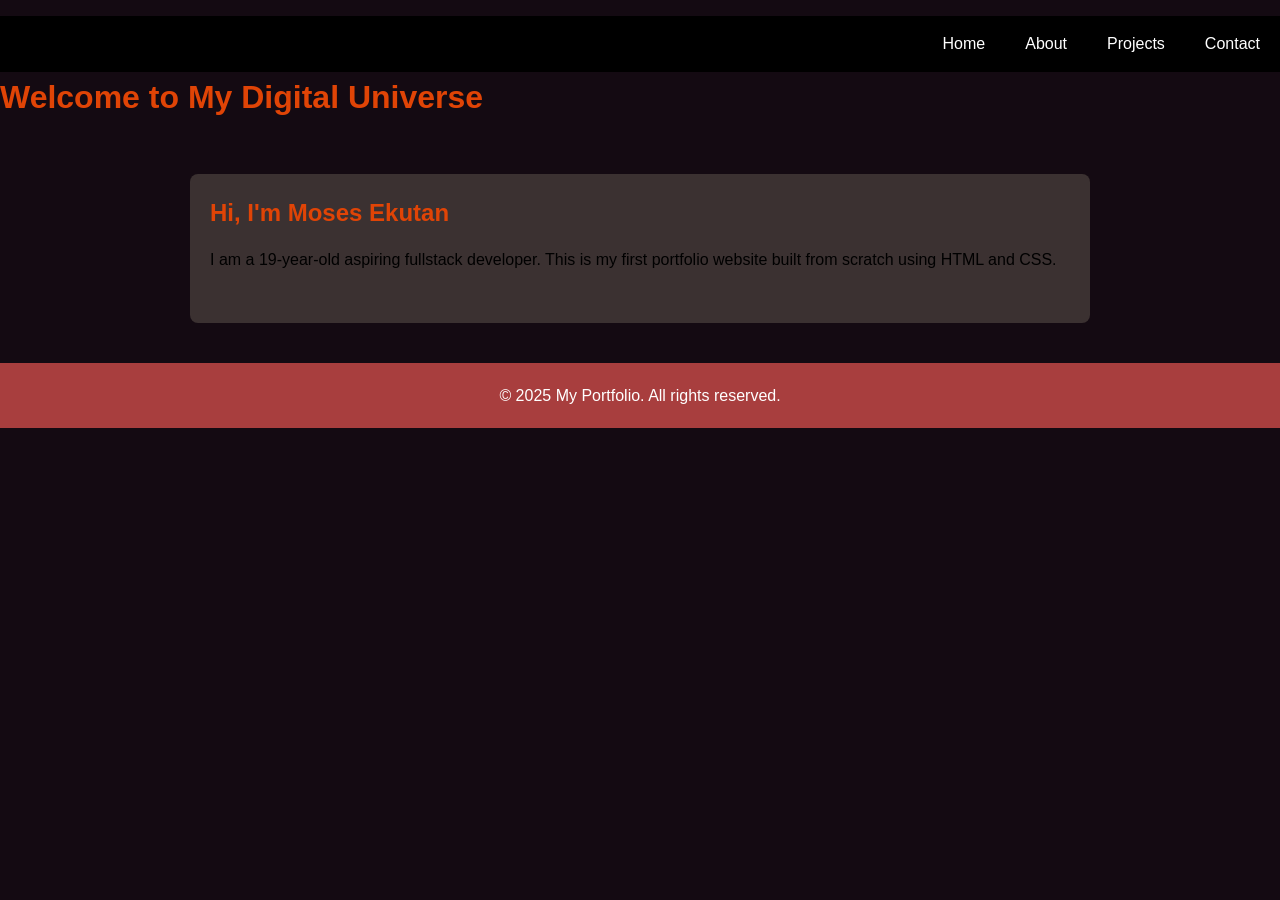
==== index.html @ ff3aa6f1 "Update index.html Removed the original heading" ====
<!DOCTYPE html>
<html lang="en">
<head>
    <meta charset="UTF-8">
    <meta name="viewport" content="width=device-width, initial-scale=1.0">
    <title>My Portfolio | Home</title>
    <link rel="stylesheet" href="style.css">
</head>
<body>

    <header>
        <nav>
            <ul>
                <li><a href="index.html">Home</a></li>
                <li><a href="about.html">About</a></li>
                <li><a href="projects.html">Projects</a></li>
                <li><a href="contact.html">Contact</a></li>
            </ul>
        </nav> 
        <h1>Welcome to My Digital Universe</h1>
        
    </header>

    <main>
        <section>
            <h2>Hi, I'm Moses Ekutan</h2>
            <p>I am a 19-year-old aspiring fullstack developer. This is my first portfolio website built from scratch using HTML and CSS.</p>
        </section>
    </main>

    <footer>
        <p>&copy; 2025 My Portfolio. All rights reserved.</p>
    </footer>

</body>
</html>
---- style.css ----
/* BASIC RESET */
* {
    margin: 0;
    padding: 0;
    box-sizing: border-box;
}

body {
    font-family: Verdana, Geneva, Tahoma, sans-serif;
    line-height: 1.6;
    color: #white;
    background-color: rgb( 20, 10, 18 );
}

/* NAVIGATION */
header {
    background: #red;
    color: #white;
    padding: 1rem 0;
    text-align: centre;
}

nav ul {
    list-style: none;
    display: flex;
    justify-content: right;
    background: black;
}

nav ul li a {
    color: white;
    text-decoration: none;
    padding: 15px 20px;
    display: block;
}

nav ul li a:hover {
    background: black;
}

/* MAIN CONTENT */
main {
    max-width: 900px;
    margin: 20px auto;
    padding: 20px;
    background: #3b3131;
    border-radius: 8px;
}

section {
    margin-bottom: 30px;
}

h1, h2 {
    margin-bottom: 15px;
    color: #e04406;
}

/* IMAGES & GRID */
.project-grid {
    display: -ms-inline-grid;
    grid-template-columns: repeat(auto-fit, minmax(250px, 1fr));
    gap: 10px;
}

.project-card img {
    width: 100%;
    border-radius: 5px;
}

/* CONTACT FORM */
form {
    display: flex;
    flex-direction: column;
}

input, textarea {
    margin-bottom: 15px;
    padding: 10px;
    border: 1px solid #0fd40f;
    border-radius: 4px;
}

button {
    padding: 10px;
    background: #1abc9c;
    color: blueviolet;
    border: none;
    cursor: pointer;
    font-size: 1rem;
}

button:hover {
    background: #16a085;
}

/* FOOTER */
footer {
    text-align: center;
    padding: 20px;
    background: #a83e3e;
    color: white;
    margin-top: 40px;
}
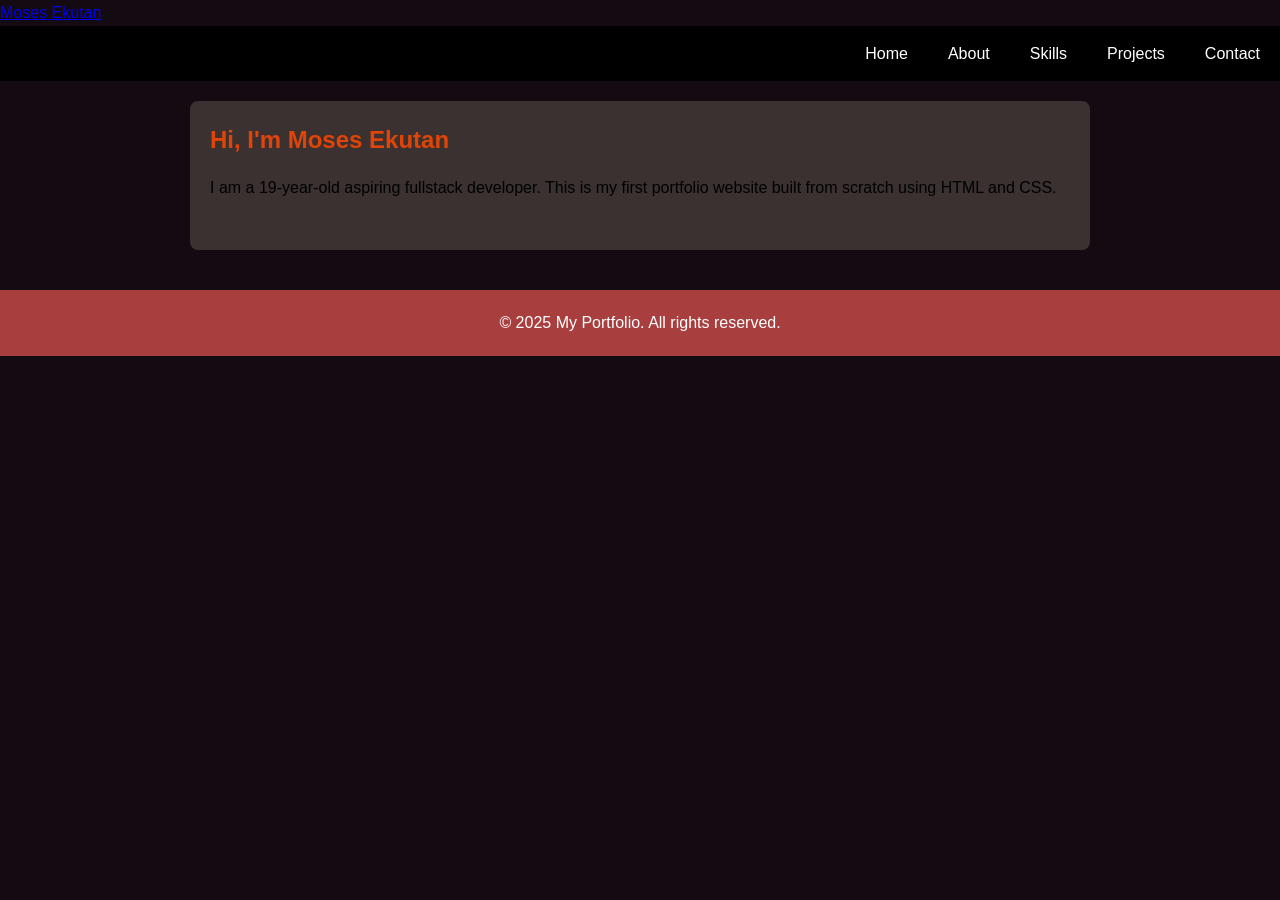
==== commit e30c7edd: "modified the navigation section" ====
--- a/index.html
+++ b/index.html
@@ -3,23 +3,30 @@
 <head>
     <meta charset="UTF-8">
     <meta name="viewport" content="width=device-width, initial-scale=1.0">
-    <title>My Portfolio | Home</title>
+    <title>Moses Ekutan · Developer Portfolio</title>
     <link rel="stylesheet" href="style.css">
+    <link rel="stylesheet" href="https://cdnjs.cloudflare.com/ajax/libs/font-awesome/6.4.0/css/all.min.css">
+    <link href="https://fonts.googleapis.com/css2?family=Inter:wght@400;500;600;700&display=swap" rel="stylesheet">
 </head>
 <body>
-
-    <header>
-        <nav>
-            <ul>
-                <li><a href="index.html">Home</a></li>
-                <li><a href="about.html">About</a></li>
-                <li><a href="projects.html">Projects</a></li>
-                <li><a href="contact.html">Contact</a></li>
+ <!-- Navigation -->
+    <nav class="navbar">
+        <div class="nav-container">
+                <a href="#home">Moses Ekutan</a>
+            <ul class="nav-menu">
+                <li><a href="#home" class="nav-link">Home</a></li>
+                <li><a href="#about" class="nav-link">About</a></li>
+                <li><a href="#skills" class="nav-link">Skills</a></li>
+                <li><a href="#projects" class="nav-link">Projects</a></li>
+                <li><a href="#contact" class="nav-link">Contact</a></li>
             </ul>
-        </nav> 
-        <h1>Welcome to My Digital Universe</h1>
-        
-    </header>
+            <div class="hamburger">
+                <span class="bar"></span>
+                <span class="bar"></span>
+                <span class="bar"></span>
+            </div>
+        </div>
+    </nav>
 
     <main>
         <section>
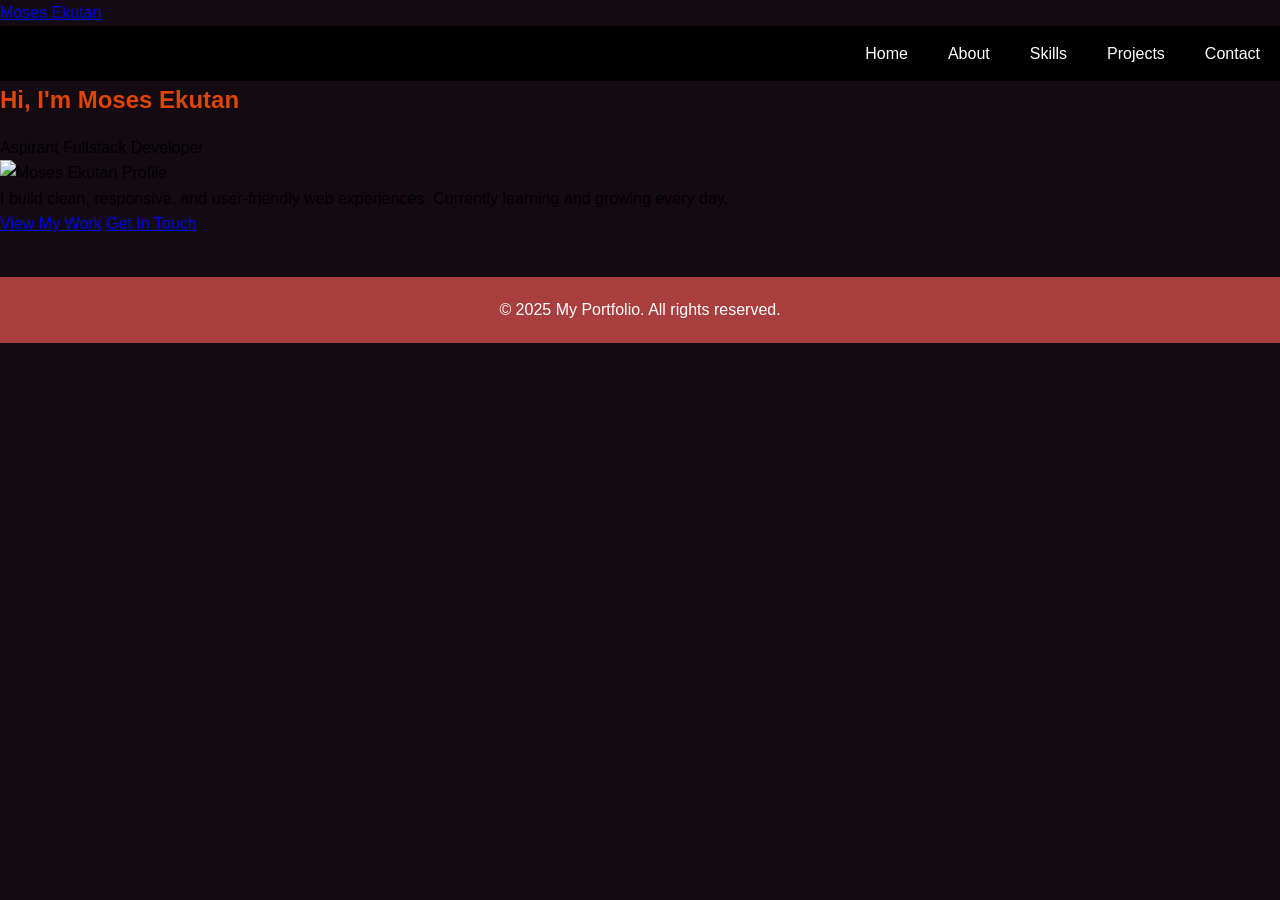
==== commit 3335f822: "added a new hero section" ====
--- a/index.html
+++ b/index.html
@@ -28,12 +28,31 @@
         </div>
     </nav>
 
-    <main>
-        <section>
-            <h2>Hi, I'm Moses Ekutan</h2>
-            <p>I am a 19-year-old aspiring fullstack developer. This is my first portfolio website built from scratch using HTML and CSS.</p>
-        </section>
-    </main>
+    <!-- Hero Section -->
+    <section id="home" class="hero">
+        <div class="container">
+            <div class="hero-content">
+                <div class="hero-text">
+                    <h1>Hi, I'm <span class="highlight">Moses Ekutan</span></h1>
+                    <p class="subtitle">Aspirant Fullstack Developer</p>
+                     <div class="hero-image">
+                     <img src="images/Hero image.png" alt="Moses Ekutan Profile">
+                    </div>
+                    <p class="description">
+                        I build clean, responsive, and user-friendly web experiences. 
+                        Currently learning and growing every day.
+                    </p>
+                </div>
+                   
+                    <div class="hero-buttons">
+                        <a href="#projects" class="btn btn-primary">View My Work</a>
+                        <a href="#contact" class="btn btn-secondary">Get In Touch</a>
+                    </div>
+                    </div>
+                </div>
+            </div>
+        </div>
+    </section>
 
     <footer>
         <p>&copy; 2025 My Portfolio. All rights reserved.</p>
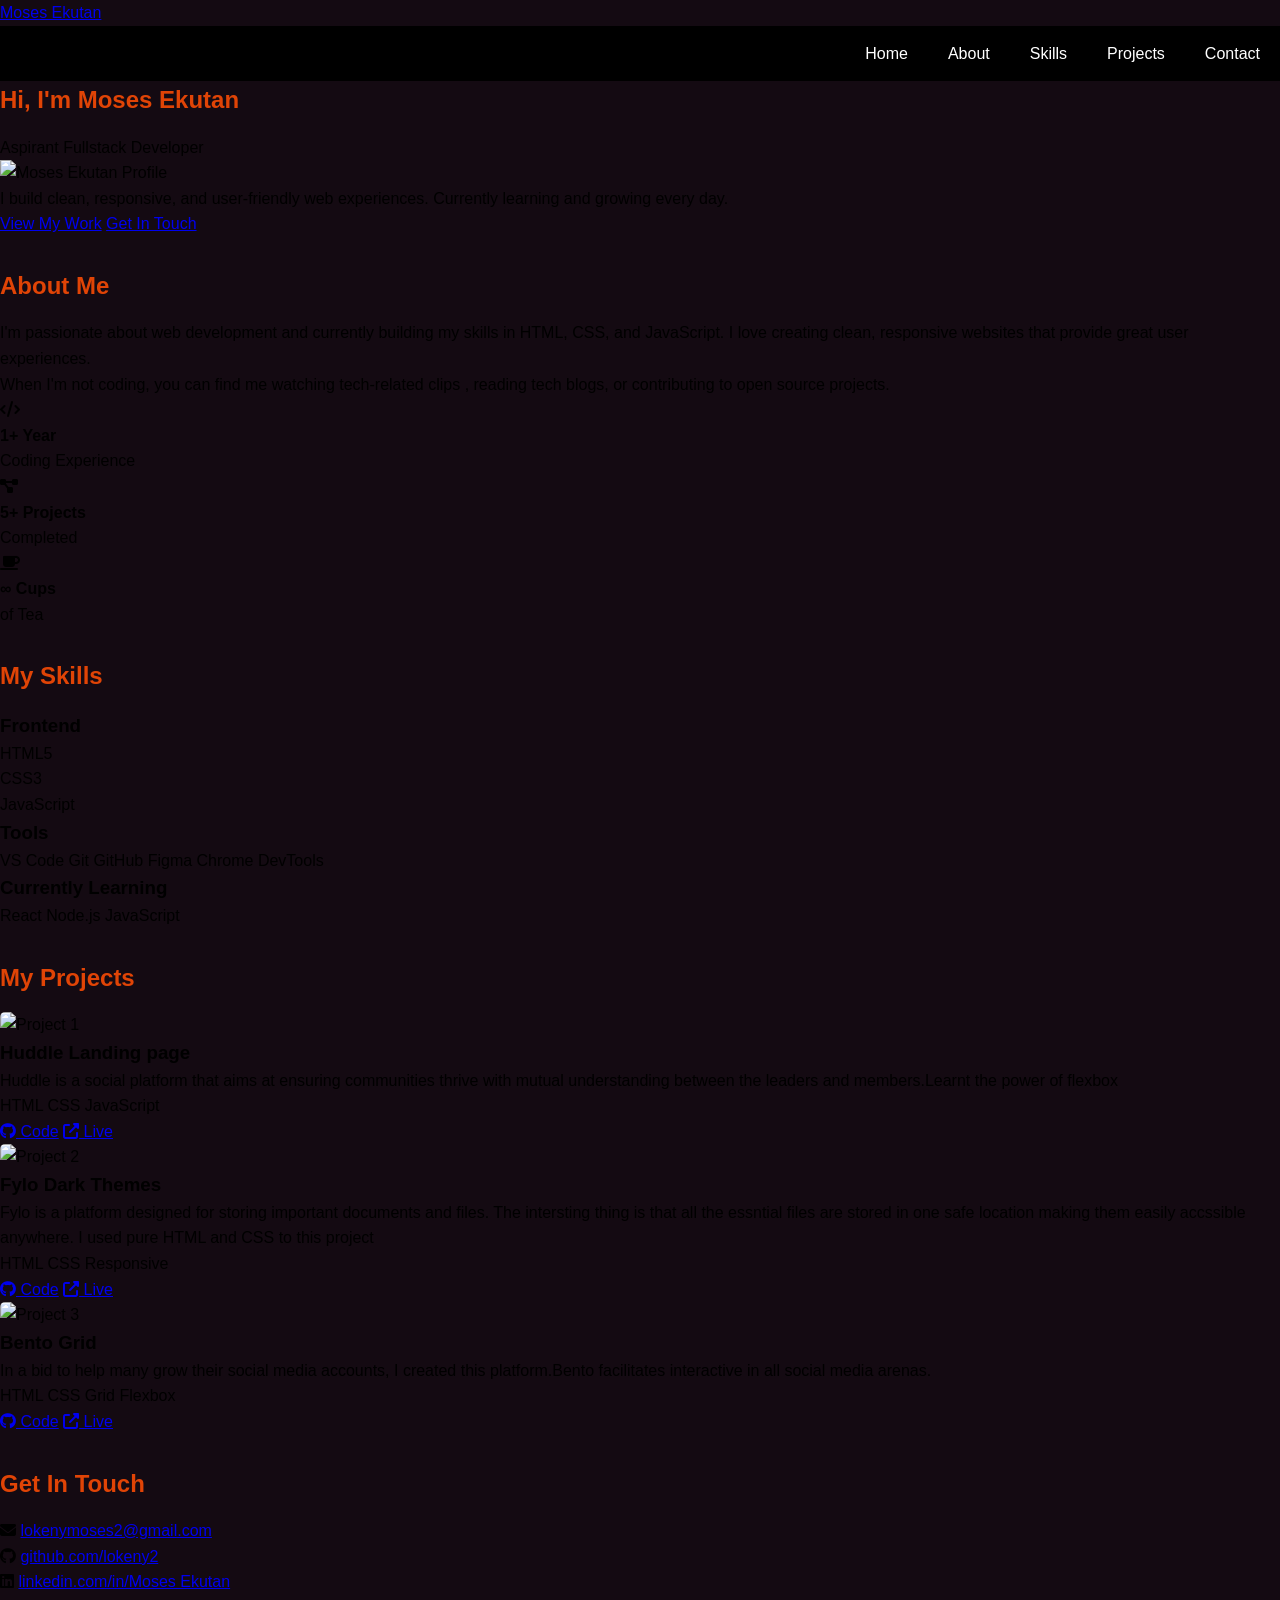
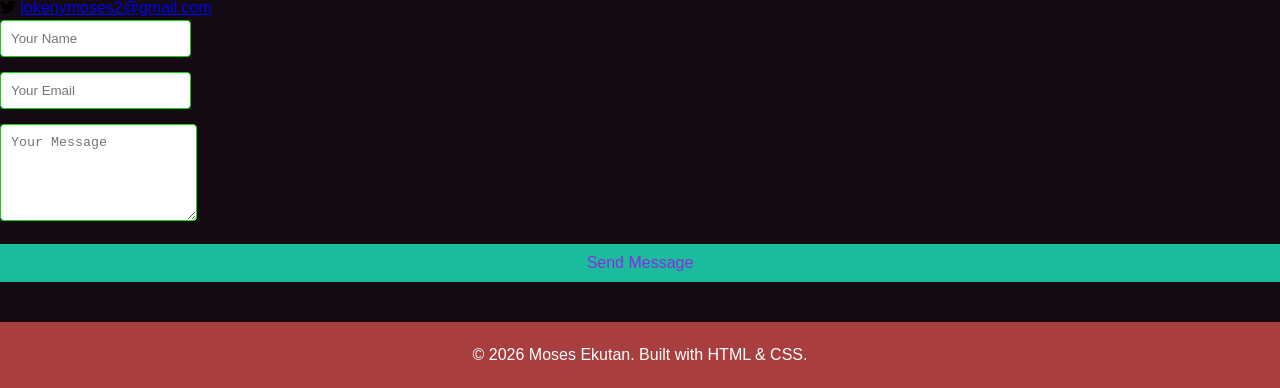
==== commit 6674cb55: "updated the other sections" ====
--- a/index.html
+++ b/index.html
@@ -53,10 +53,206 @@
             </div>
         </div>
     </section>
-
-    <footer>
-        <p>&copy; 2025 My Portfolio. All rights reserved.</p>
+    <!-- About Section -->
+    <section id="about" class="about">
+        <div class="container">
+            <h2 class="section-title">About Me</h2>
+            <div class="about-content">
+                <div class="about-text">
+                    <p>I'm passionate about web development and currently building my skills in HTML, CSS, and JavaScript. I love creating clean, responsive websites that provide great user experiences.</p>
+                    <p>When I'm not coding, you can find me watching tech-related  clips , reading tech blogs, or contributing to open source projects.</p>       
+                    <!-- Quick info cards -->
+                    <div class="info-cards">
+                        <div class="info-card">
+                            <i class="fas fa-code"></i>
+                            <h4>1+ Year</h4>
+                            <p>Coding Experience</p>
+                        </div>
+                        <div class="info-card">
+                            <i class="fas fa-project-diagram"></i>
+                            <h4>5+ Projects</h4>
+                            <p>Completed</p>
+                        </div>
+                        <div class="info-card">
+                            <i class="fas fa-coffee"></i>
+                            <h4>∞ Cups</h4>
+                            <p>of Tea</p>
+                        </div>
+                    </div>
+                </div>
+            </div>
+        </div>
+    </section>
+
+    <!-- Skills Section -->
+    <section id="skills" class="skills">
+        <div class="container">
+            <h2 class="section-title">My Skills</h2>
+            <div class="skills-grid">
+                <!-- Frontend -->
+                <div class="skill-category">
+                    <h3>Frontend</h3>
+                    <div class="skill-items">
+                        <div class="skill-item">
+                            <span>HTML5</span>
+                            <div class="progress-bar">
+                                <div class="progress" style="width: 95%"></div>
+                            </div>
+                        </div>
+                        <div class="skill-item">
+                            <span>CSS3</span>
+                            <div class="progress-bar">
+                                <div class="progress" style="width: 80%"></div>
+                            </div>
+                        </div>
+                        <div class="skill-item">
+                            <span>JavaScript</span>
+                            <div class="progress-bar">
+                                <div class="progress" style="width: 20%"></div>
+                            </div>
+                        </div>
+                    </div>
+                </div>
+                
+                <!-- Tools -->
+                <div class="skill-category">
+                    <h3>Tools</h3>
+                    <div class="skill-tags">
+                        <span class="skill-tag">VS Code</span>
+                        <span class="skill-tag">Git</span>
+                        <span class="skill-tag">GitHub</span>
+                        <span class="skill-tag">Figma</span>
+                        <span class="skill-tag">Chrome DevTools</span>
+                    </div>
+                </div>
+                
+                <!-- Currently Learning -->
+                <div class="skill-category">
+                    <h3>Currently Learning</h3>
+                    <div class="skill-tags">
+                        <span class="skill-tag learning">React</span>
+                        <span class="skill-tag learning">Node.js</span>
+                        <span class="skill-tag learning">JavaScript</span>
+                    </div>
+                </div>
+            </div>
+        </div>
+    </section>
+
+    <!-- Projects Section -->
+    <section id="projects" class="projects">
+        <div class="container">
+            <h2 class="section-title">My Projects</h2>
+            <div class="projects-grid">
+                <!-- Project 1 -->
+                <div class="project-card">
+                    <div class="project-image">
+                        <img src="images/Huddle screenshot.png" alt="Project 1">
+                    </div>
+                    <div class="project-info">
+                        <h3>Huddle Landing page</h3>
+                        <p>Huddle is a social platform that aims at ensuring communities thrive with mutual understanding between the leaders and members.Learnt the power of flexbox</p>
+                        <div class="project-tags">
+                            <span>HTML</span>
+                            <span>CSS</span>
+                            <span>JavaScript</span>
+                        </div>
+                        <div class="project-links">
+                            <a href="#" class="project-link"><i class="fab fa-github"></i> Code</a>
+                            <a href="#" class="project-link"><i class="fas fa-external-link-alt"></i> Live</a>
+                        </div>
+                    </div>
+                </div>
+
+                <!-- Project 2 -->
+                <div class="project-card">
+                    <div class="project-image">
+                        <img src="images/Fylodark themes screenshot.png" alt="Project 2">
+                    </div>
+                    <div class="project-info">
+                        <h3>Fylo Dark Themes</h3>
+                        <p>Fylo is a platform designed for storing important documents and files. The intersting thing is that all the essntial files are stored in one safe location making them easily accssible anywhere. I used pure HTML and CSS to this project</p>
+                        <div class="project-tags">
+                            <span>HTML</span>
+                            <span>CSS</span>
+                            <span>Responsive</span>
+                        </div>
+                        <div class="project-links">
+                            <a href="#" class="project-link"><i class="fab fa-github"></i> Code</a>
+                            <a href="#" class="project-link"><i class="fas fa-external-link-alt"></i> Live</a>
+                        </div>
+                    </div>
+                </div>
+
+                <!-- Project 3 -->
+                <div class="project-card">
+                    <div class="project-image">
+                        <img src="images/Bento screenshot.png" alt="Project 3">
+                    </div>
+                    <div class="project-info">
+                        <h3>Bento Grid</h3>
+                        <p>In a bid to help many grow their social media accounts, I created this platform.Bento facilitates interactive in all social media arenas.</p>
+                        <div class="project-tags">
+                            <span>HTML</span>
+                            <span>CSS Grid</span>
+                            <span>Flexbox</span>
+                        </div>
+                        <div class="project-links">
+                            <a href="#" class="project-link"><i class="fab fa-github"></i> Code</a>
+                            <a href="#" class="project-link"><i class="fas fa-external-link-alt"></i> Live</a>
+                        </div>
+                    </div>
+                </div>
+            </div>
+        </div>
+    </section>
+
+    <!-- Contact Section -->
+    <section id="contact" class="contact">
+        <div class="container">
+            <h2 class="section-title">Get In Touch</h2>
+            <div class="contact-content">
+                <div class="contact-info">
+                    <div class="contact-item">
+                        <i class="fas fa-envelope"></i>
+                        <a href="mailto:your.lokenymoses2@gmail.com">lokenymoses2@gmail.com</a>
+                    </div>
+                    <div class="contact-item">
+                        <i class="fab fa-github"></i>
+                        <a href="https://github.com/Lokeny2" target="_blank">github.com/lokeny2</a>
+                    </div>
+                    <div class="contact-item">
+                        <i class="fab fa-linkedin"></i>
+                        <a href="https://linkedin.com/in/Moses Ekutan" target="_blank">linkedin.com/in/Moses Ekutan</a>
+                    </div>
+                    <div class="contact-item">
+                        <i class="fab fa-twitter"></i>
+                        <a href="https://twitter.com/lokenymoses2@gmail.com">lokenymoses2@gmail.com</a>
+                    </div>
+                </div>
+                
+                <!-- Simple Contact Form -->
+                <form class="contact-form" action="#" method="POST">
+                    <div class="form-group">
+                        <input type="text" placeholder="Your Name" required>
+                    </div>
+                    <div class="form-group">
+                        <input type="email" placeholder="Your Email" required>
+                    </div>
+                    <div class="form-group">
+                        <textarea rows="5" placeholder="Your Message" required></textarea>
+                    </div>
+                    <button type="submit" class="btn btn-primary">Send Message</button>
+                </form>
+            </div>
+        </div>
+    </section>
+
+    <!-- Footer -->
+    <footer class="footer">
+        <div class="container">
+            <p>&copy; 2026 Moses Ekutan. Built with HTML & CSS.</p>
+        </div>
     </footer>
-
 </body>
 </html>
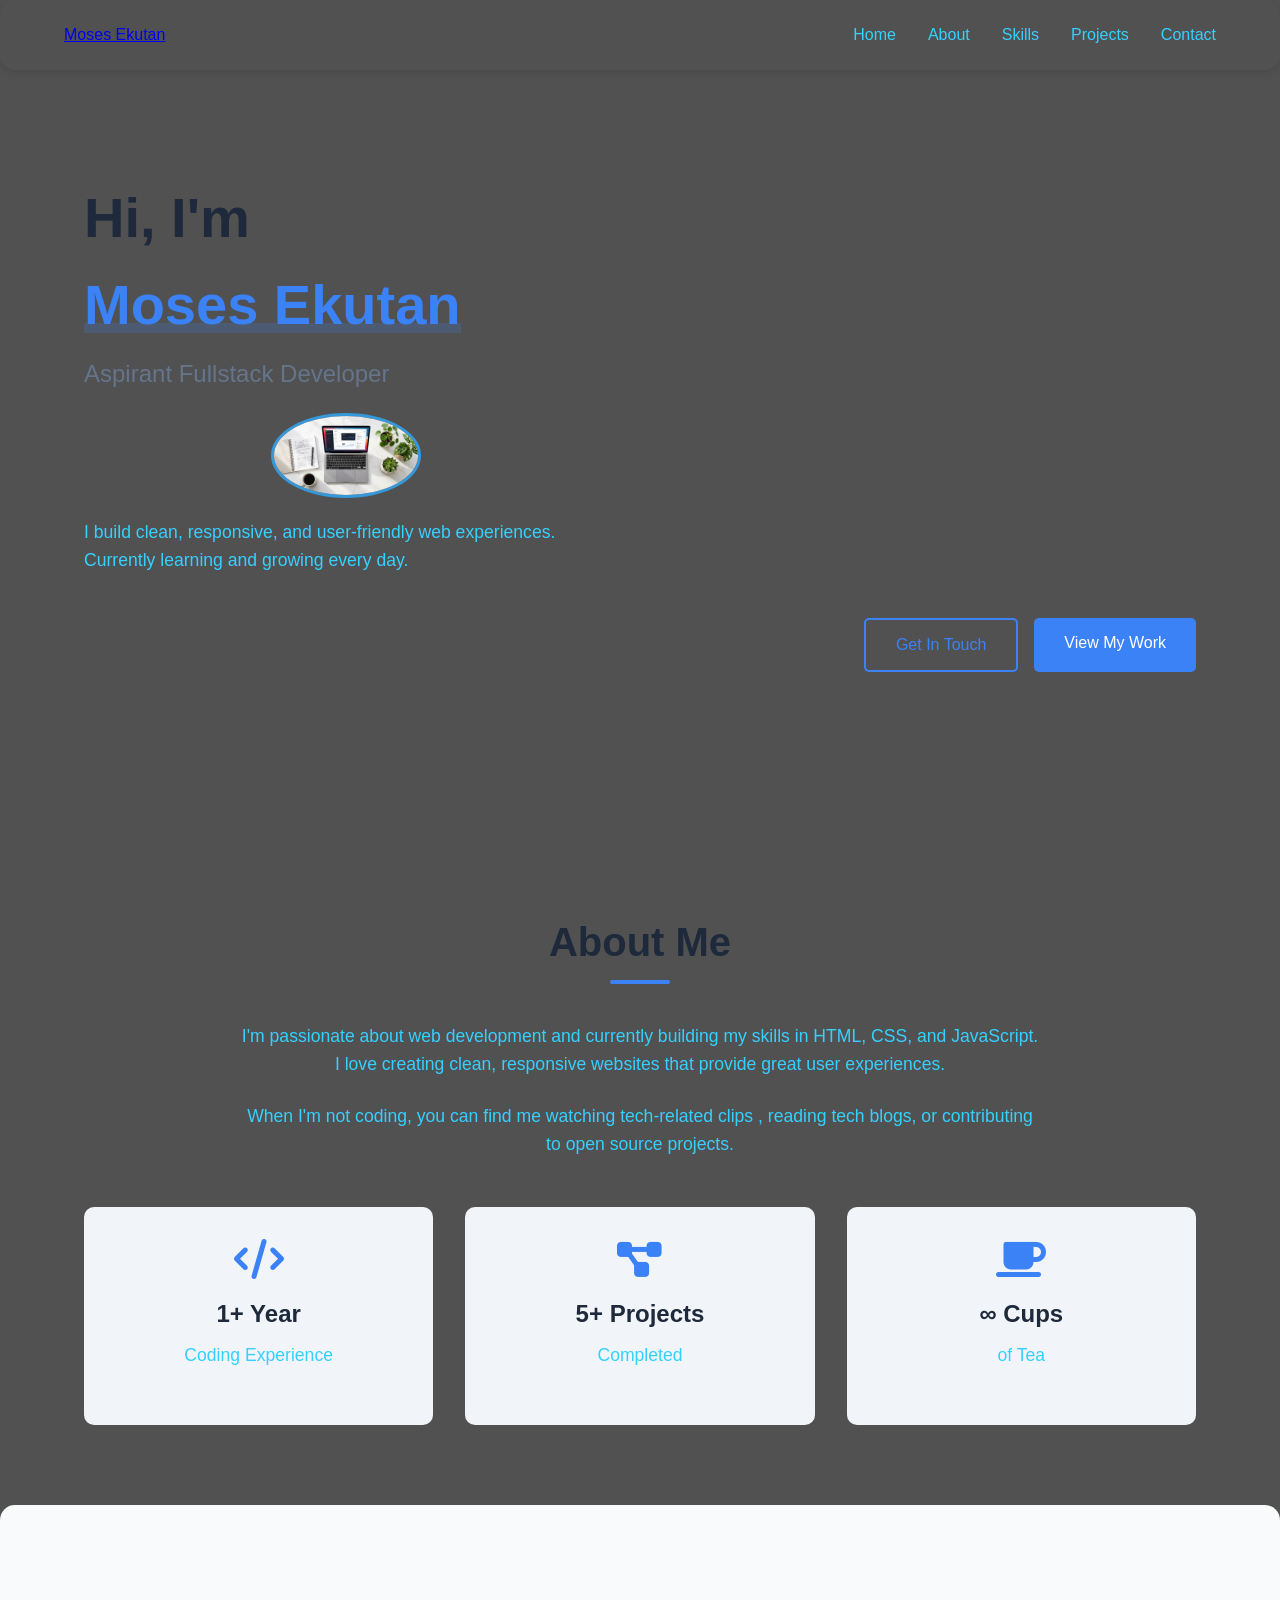
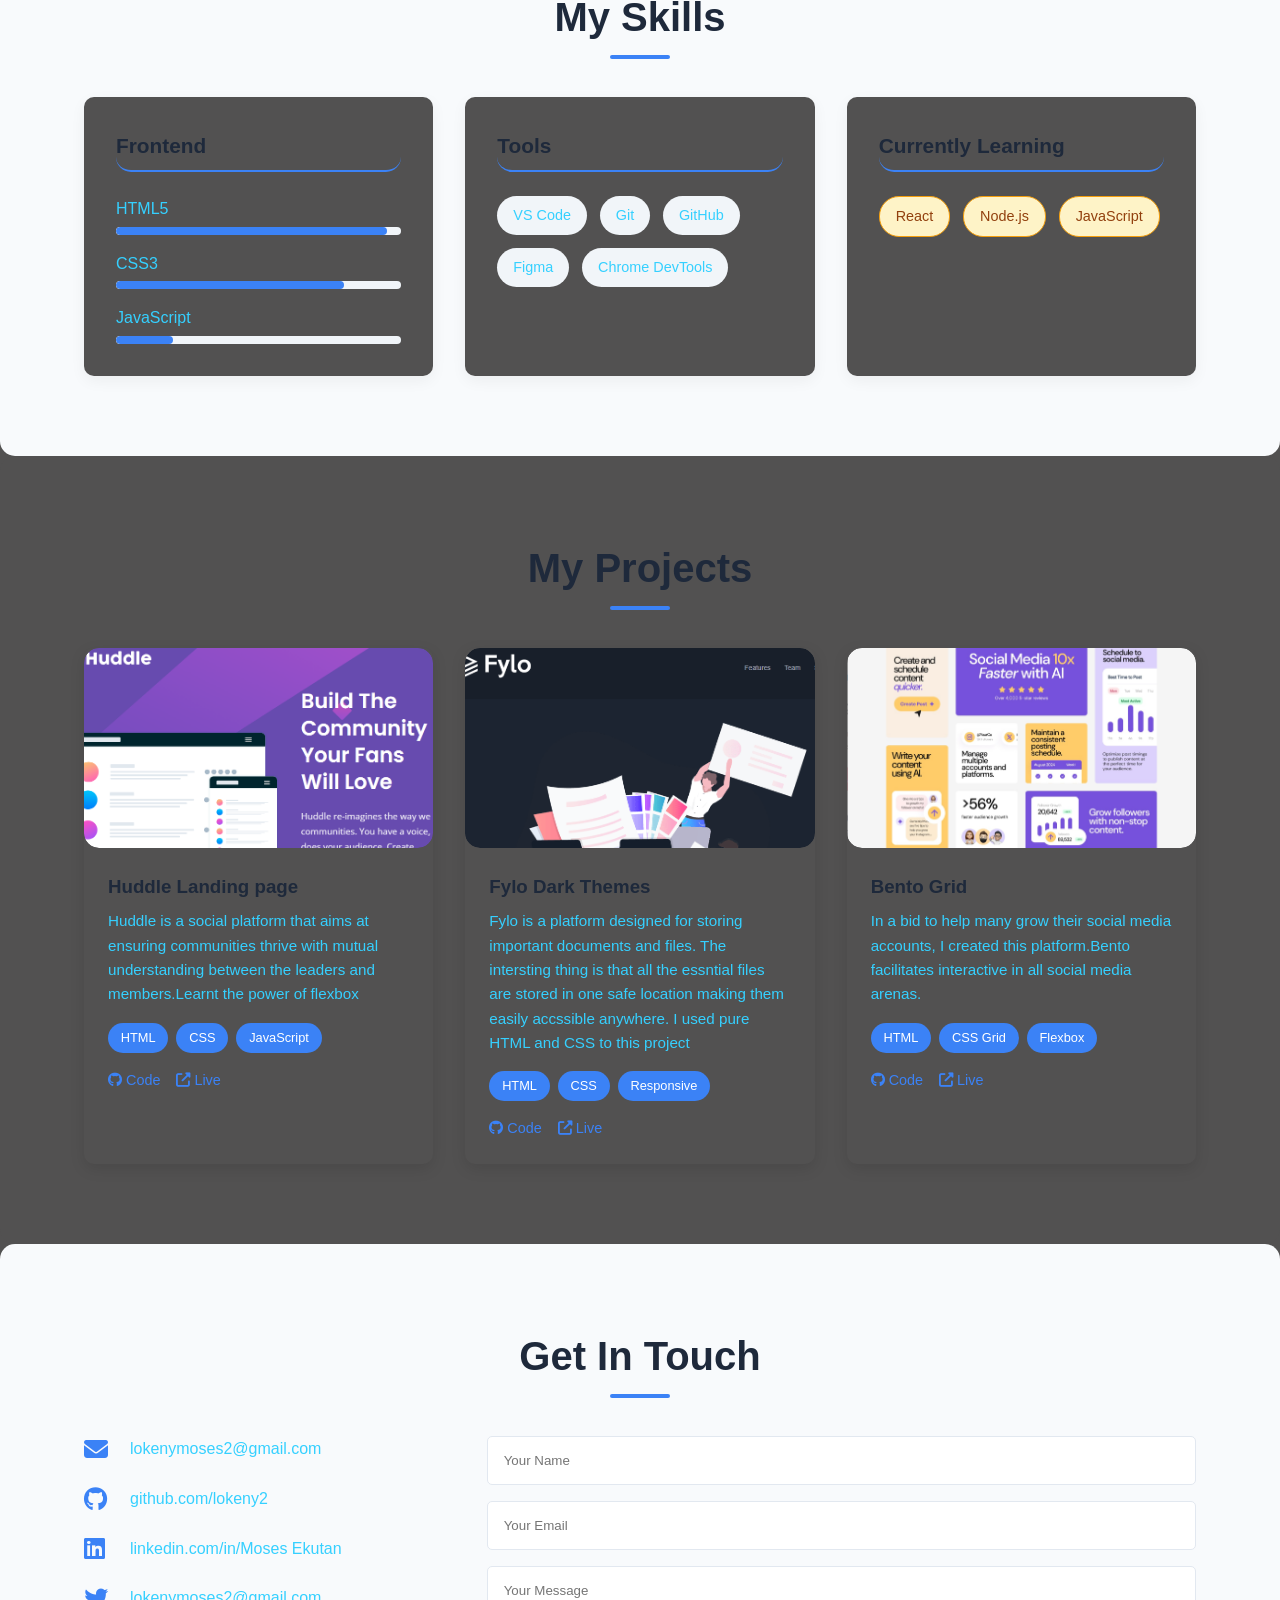
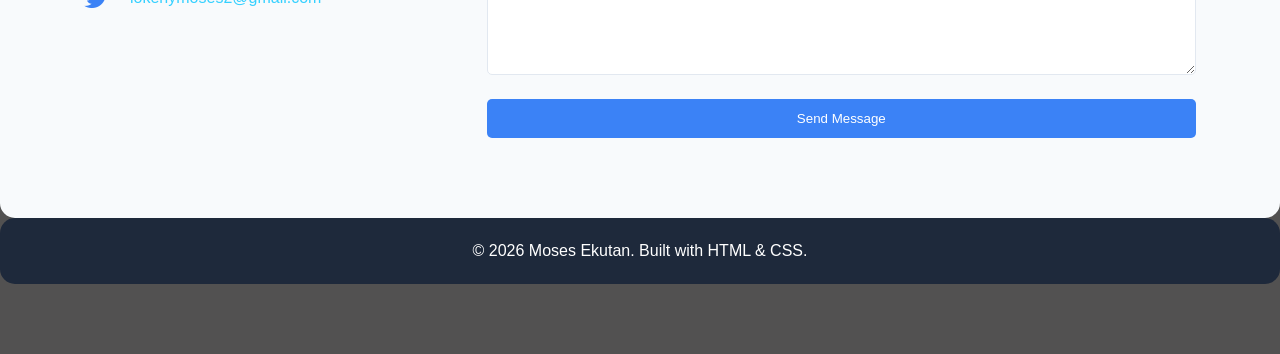
==== commit 8df42855: "first commit" ====
--- a/index.html
+++ b/index.html
@@ -4,12 +4,18 @@
     <meta charset="UTF-8">
     <meta name="viewport" content="width=device-width, initial-scale=1.0">
     <title>Moses Ekutan · Developer Portfolio</title>
+    
+    <!-- CSS Link -->
     <link rel="stylesheet" href="style.css">
+    
+    <!-- Font Awesome for icons -->
     <link rel="stylesheet" href="https://cdnjs.cloudflare.com/ajax/libs/font-awesome/6.4.0/css/all.min.css">
+    
+    <!-- Google Fonts for better typography -->
     <link href="https://fonts.googleapis.com/css2?family=Inter:wght@400;500;600;700&display=swap" rel="stylesheet">
 </head>
 <body>
- <!-- Navigation -->
+    <!-- Navigation -->
     <nav class="navbar">
         <div class="nav-container">
                 <a href="#home">Moses Ekutan</a>
@@ -53,6 +59,7 @@
             </div>
         </div>
     </section>
+
     <!-- About Section -->
     <section id="about" class="about">
         <div class="container">
@@ -255,4 +262,4 @@
         </div>
     </footer>
 </body>
-</html>
+</html>
--- a/style.css
+++ b/style.css
@@ -1,104 +1,567 @@
-/* BASIC RESET */
+/* ===== RESET & BASE STYLES ===== */
 * {
     margin: 0;
     padding: 0;
     box-sizing: border-box;
-}
-
+    border-radius: 15px;
+}
+
+:root {
+    /* Color variables   */
+    --primary-color: #3b82f6;      
+    --secondary-color: #64748b;    
+    --dark-color: #1e293b;         
+    --light-color: #f8fafc;        
+    --text-color: #35d0ff;         
+    --bg-color: #525151;            
+    --card-bg: #f1f5f9;           
+    --transition: all 0.3s ease;
+}
 body {
-    font-family: Verdana, Geneva, Tahoma, sans-serif;
+    font-family: 'Inter', sans-serif;
+    color: var(--text-color);
     line-height: 1.6;
-    color: #white;
-    background-color: rgb( 20, 10, 18 );
-}
-
-/* NAVIGATION */
-header {
-    background: #red;
-    color: #white;
-    padding: 1rem 0;
-    text-align: centre;
-}
-
-nav ul {
+    background-color: var(--bg-color);
+}
+html {
+    scroll-behavior: smooth;
+}
+.container {
+    width: 90%;
+    max-width: 6000px;
+    margin: 0 auto;
+    padding: 0 20px;
+}
+section {
+    padding: 80px 0;
+}
+
+
+.section-title {
+    color: blue;
+    font-size: 2.5rem;
+    font-weight: 700;
+    color: var(--dark-color);
+    margin-bottom: 3rem;
+    text-align: center;
+    position: relative;
+}
+.section-title::after {
+    content: '';
+    position: absolute;
+    bottom: -10px;
+    left: 50%;
+    transform: translateX(-50%);
+    width: 60px;
+    height: 4px;
+    background-color: var(--primary-color);
+    border-radius: 2px;
+}
+
+
+
+/* ===== NAVBAR ===== */
+.navbar {
+    background-color: var(--bg-color);
+    box-shadow: 0 2px 10px rgba(0, 0, 0, 0.1);
+    position: fixed;
+    width: 100%;
+    top: 0;
+    z-index: 1000;
+}
+.nav-container {
+    display: flex;
+    justify-content: space-between;
+    align-items: center;
+    height: 70px;
+    width: 90%;
+    max-width: 1200px;
+    margin: 0 auto;
+}
+.nav-menu {
+    display: flex;
     list-style: none;
-    display: flex;
-    justify-content: right;
-    background: black;
-}
-
-nav ul li a {
+    gap: 2rem;
+}
+.nav-link {
+    color: var(--text-color);
+    text-decoration: none;
+    font-weight: 500;
+    transition: var(--transition);
+    position: relative;
+}
+.nav-link:hover {
+    color: var(--primary-color);
+}
+.nav-link::after {
+    content: '';
+    position: absolute;
+    bottom: -5px;
+    left: 0;
+    width: 0;
+    height: 2px;
+    background-color: var(--primary-color);
+    transition: var(--transition);
+}
+.nav-link:hover::after {
+    width: 100%;
+}
+.hamburger {
+    display: none;
+    cursor: pointer;
+}
+.bar {
+    display: block;
+    width: 25px;
+    height: 3px;
+    margin: 5px auto;
+    background-color: var(--dark-color);
+    transition: var(--transition);
+}
+
+
+
+/* ===== HERO SECTION ===== */
+.hero {
+    min-height: 100vh;
+    display: flex;
+    align-items: center;
+    background: 0%linear-gradient(135deg, #f8fafc 0%, #e2e8f0 10);
+    margin-top: -70px; /* Offset for fixed navbar */
+    padding-top: 70px;
+}
+.hero-image img {
+    max-width: 150px; /* Limits size to roughly 1/4 or less of standard viewport width */
+    height: auto;
+    border-radius: 50%; /* Optional: makes it a circular profile pic */
+    border: 3px solid #3498db; /* Optional: adds a nice border */
+    display: block;
+    margin: 20px auto; /* Centers it and adds spacing */
+}
+.hero-content {
+    display: grid;
+    grid-template-columns: 1fr 1fr;
+    gap: 4rem;
+    align-items: center;
+    margin-top: 20px;
+}
+.hero-text h1 {
+    font-size: 3.5rem;
+    font-weight: 700;
+    color: var(--dark-color);
+    margin-bottom: 1rem;
+    line-height: 1.2;
+    margin-top: 20px;
+}
+.highlight {
+    color: var(--primary-color);
+    position: relative;
+    display: inline-block;
+    margin-top: 20px;
+    margin-bottom: 1px;
+}
+.highlight::after {
+    content: '';
+    position: absolute;
+    bottom: 5px;
+    left: 0;
+    width: 100%;
+    height: 10px;
+    background-color: rgba(59, 130, 246, 0.2);
+    z-index: -1;
+    margin-top: 1px;
+}
+.subtitle {
+    font-size: 1.5rem;
+    color: var(--secondary-color);
+    margin-bottom: 1rem;
+}
+.description {
+    font-size: 1.1rem;
+    margin-bottom: 2rem;
+    max-width: 500px;
+}
+.hero-buttons {
+    display: flex;
+    flex-direction: row-reverse;
+    gap: 1rem;
+    margin-top: 520px;
+}
+.btn {
+    display: inline-block;
+    padding: 12px 30px;
+    text-decoration: none;
+    border-radius: 5px;
+    font-weight: 500;
+    transition: var(--transition);
+    cursor: pointer;
+    border: none;
+}
+.btn-primary {
+    background-color: var(--primary-color);
     color: white;
+}
+.btn-primary:hover {
+    background-color: #2563eb;
+    transform: translateY(-2px);
+    box-shadow: 0 5px 15px rgba(59, 130, 246, 0.4);
+}
+.btn-secondary {
+    background-color: transparent;
+    color: var(--primary-color);
+    border: 2px solid var(--primary-color);
+}
+.btn-secondary:hover {
+    background-color: var(--primary-color);
+    color: white;
+    transform: translateY(-2px);
+}
+.profile-img {
+    width: 100%;
+    max-width: 400px;
+    height: auto;
+    border-radius: 50%;
+    box-shadow: 0 20px 30px rgba(0, 0, 0, 0.1);
+    border: 5px solid white;
+}
+
+
+
+
+/* ===== ABOUT SECTION ===== */
+.about {
+    background-color: var(--bg-color);
+}
+.about-text p {
+    font-size: 1.1rem;
+    margin-bottom: 1.5rem;
+    text-align: center;
+    max-width: 800px;
+    margin-left: auto;
+    margin-right: auto;
+}
+.info-cards {
+    display: grid;
+    grid-template-columns: repeat(3, 1fr);
+    gap: 2rem;
+    margin-top: 3rem;
+}
+.info-card {
+    background-color: var(--card-bg);
+    padding: 2rem;
+    border-radius: 10px;
+    text-align: center;
+    transition: var(--transition);
+}
+.info-card:hover {
+    transform: translateY(-5px);
+    box-shadow: 0 10px 20px rgba(0, 0, 0, 0.1);
+}
+.info-card i {
+    font-size: 2.5rem;
+    color: var(--primary-color);
+    margin-bottom: 1rem;
+}
+.info-card h4 {
+    font-size: 1.5rem;
+    color: var(--dark-color);
+    margin-bottom: 0.5rem;
+}
+
+
+
+
+/* ===== SKILLS SECTION ===== */
+.skills {
+    background-color: var(--light-color);
+}
+.skills-grid {
+    display: grid;
+    grid-template-columns: repeat(auto-fit, minmax(300px, 1fr));
+    gap: 2rem;
+}
+.skill-category {
+    background-color: var(--bg-color);
+    padding: 2rem;
+    border-radius: 10px;
+    box-shadow: 0 5px 15px rgba(0, 0, 0, 0.05);
+}
+.skill-category h3 {
+    color: var(--dark-color);
+    margin-bottom: 1.5rem;
+    font-size: 1.3rem;
+    border-bottom: 2px solid var(--primary-color);
+    padding-bottom: 0.5rem;
+}
+.skill-items {
+    display: flex;
+    flex-direction: column;
+    gap: 1rem;
+}
+.skill-item span {
+    display: block;
+    margin-bottom: 0.3rem;
+    font-weight: 500;
+}
+.progress-bar {
+    width: 100%;
+    height: 8px;
+    background-color: var(--card-bg);
+    border-radius: 4px;
+    overflow: hidden;
+}
+.progress {
+    height: 100%;
+    background-color: var(--primary-color);
+    border-radius: 4px;
+    transition: width 1s ease;
+}
+.skill-tags {
+    display: flex;
+    flex-wrap: wrap;
+    gap: 0.8rem;
+}
+.skill-tag {
+    background-color: var(--card-bg);
+    color: var(--text-color);
+    padding: 0.5rem 1rem;
+    border-radius: 20px;
+    font-size: 0.9rem;
+    transition: var(--transition);
+}
+.skill-tag:hover {
+    background-color: var(--primary-color);
+    color: white;
+    transform: scale(1.05);
+}
+.skill-tag.learning {
+    background-color: #fef3c7;
+    color: #92400e;
+    border: 1px solid #f59e0b;
+}
+
+
+
+
+/* ===== PROJECTS SECTION ===== */
+.projects {
+    background-color: var(--bg-color);
+}
+.projects-grid {
+    display: grid;
+    grid-template-columns: repeat(auto-fit, minmax(300px, 1fr));
+    gap: 2rem;
+}
+.project-card {
+    background-color: var(--bg-color);
+    border-radius: 10px;
+    overflow: hidden;
+    box-shadow: 0 5px 15px rgba(0, 0, 0, 0.1);
+    transition: var(--transition);
+}
+.project-card:hover {
+    transform: translateY(-10px);
+    box-shadow: 0 20px 30px rgba(0, 0, 0, 0.15);
+}
+.project-image {
+    width: 100%;
+    height: 200px;
+    overflow: hidden;
+}
+.project-image img {
+    width: 100%;
+    height: 100%;
+    object-fit: cover;
+    transition: var(--transition);
+}
+.project-card:hover .project-image img {
+    transform: scale(1.1);
+}
+.project-info {
+    padding: 1.5rem;
+}
+.project-info h3 {
+    color: var(--dark-color);
+    margin-bottom: 0.5rem;
+}
+.project-info p {
+    color: var(--text-color);
+    margin-bottom: 1rem;
+    font-size: 0.95rem;
+}
+.project-tags {
+    display: flex;
+    flex-wrap: wrap;
+    gap: 0.5rem;
+    margin-bottom: 1rem;
+}
+.project-tags span {
+    background-color: var(--primary-color);
+    color: white;
+    padding: 0.3rem 0.8rem;
+    border-radius: 15px;
+    font-size: 0.8rem;
+}
+.project-links {
+    display: flex;
+    gap: 1rem;
+}
+.project-link {
+    color: var(--primary-color);
     text-decoration: none;
-    padding: 15px 20px;
-    display: block;
-}
-
-nav ul li a:hover {
-    background: black;
-}
-
-/* MAIN CONTENT */
-main {
-    max-width: 900px;
-    margin: 20px auto;
-    padding: 20px;
-    background: #3b3131;
-    border-radius: 8px;
-}
-
-section {
-    margin-bottom: 30px;
-}
-
-h1, h2 {
-    margin-bottom: 15px;
-    color: #e04406;
-}
-
-/* IMAGES & GRID */
-.project-grid {
-    display: -ms-inline-grid;
-    grid-template-columns: repeat(auto-fit, minmax(250px, 1fr));
-    gap: 10px;
-}
-
-.project-card img {
-    width: 100%;
+    font-size: 0.9rem;
+    font-weight: 500;
+    transition: var(--transition);
+}
+.project-link:hover {
+    color: var(--dark-color);
+}
+
+
+
+
+/* ===== CONTACT SECTION ===== */
+.contact {
+    background-color: var(--light-color);
+}
+.contact-content {
+    display: grid;
+    grid-template-columns: 1fr 2fr;
+    gap: 3rem;
+}
+.contact-info {
+    display: flex;
+    flex-direction: column;
+    gap: 1.5rem;
+}
+.contact-item {
+    display: flex;
+    align-items: center;
+    gap: 1rem;
+}
+.contact-item i {
+    font-size: 1.5rem;
+    color: var(--primary-color);
+    width: 30px;
+}
+.contact-item a {
+    color: var(--text-color);
+    text-decoration: none;
+    transition: var(--transition);
+}
+.contact-item a:hover {
+    color: var(--primary-color);
+}
+.contact-form {
+    display: flex;
+    flex-direction: column;
+    gap: 1rem;
+}
+.form-group input,
+.form-group textarea {
+    width: 100%;
+    padding: 1rem;
+    border: 1px solid #e2e8f0;
     border-radius: 5px;
-}
-
-/* CONTACT FORM */
-form {
-    display: flex;
-    flex-direction: column;
-}
-
-input, textarea {
-    margin-bottom: 15px;
-    padding: 10px;
-    border: 1px solid #0fd40f;
-    border-radius: 4px;
-}
-
-button {
-    padding: 10px;
-    background: #1abc9c;
-    color: blueviolet;
-    border: none;
-    cursor: pointer;
-    font-size: 1rem;
-}
-
-button:hover {
-    background: #16a085;
-}
-
-/* FOOTER */
-footer {
+    font-family: 'Inter', sans-serif;
+    transition: var(--transition);
+}
+.form-group input:focus,
+.form-group textarea:focus {
+    outline: none;
+    border-color: var(--primary-color);
+    box-shadow: 0 0 0 3px rgba(59, 130, 246, 0.1);
+}
+
+
+
+/* ===== FOOTER ===== */
+.footer {
+    background-color: var(--dark-color);
+    color: white;
+    padding: 20px 0;
     text-align: center;
-    padding: 20px;
-    background: #a83e3e;
-    color: white;
-    margin-top: 40px;
-}   
+}
+
+/* ===== RESPONSIVENESS ===== */
+@media screen and (max-width: 768px) {
+    /* Navigation */
+    .hamburger {
+        display: block;
+    }
+    .hamburger.active .bar:nth-child(2) {
+        opacity: 0;
+    }
+    .hamburger.active .bar:nth-child(1) {
+        transform: translateY(8px) rotate(45deg);
+    }
+    .hamburger.active .bar:nth-child(3) {
+        transform: translateY(-8px) rotate(-45deg);
+    }
+    .nav-menu {
+        position: fixed;
+        left: -100%;
+        top: 70px;
+        gap: 0;
+        flex-direction: column;
+        background-color: var(--bg-color);
+        width: 100%;
+        text-align: center;
+        transition: 0.3s;
+        box-shadow: 0 10px 10px rgba(0, 0, 0, 0.1);
+        padding: 2rem 0;
+    }
+    .nav-menu.active {
+        left: 0;
+    }
+    .nav-menu li {
+        margin: 1.5rem 0;
+    }
+
+
+    /* Hero Section */
+    .hero-content {
+        grid-template-columns: 1fr;
+        text-align: center;
+        gap: 2rem;
+    }
+    .hero-text h1 {
+        font-size: 2.5rem;
+    }
+    .hero-buttons {
+        justify-content: center;
+    }
+    .profile-img {
+        max-width: 300px;
+        margin: 0 auto;
+    }
+
+    .info-cards {
+        grid-template-columns: 1fr;
+    }
+    .contact-content {
+        grid-template-columns: 1fr;
+    }
+    .section-title {
+        font-size: 2rem;
+    }
+}
+
+@media screen and (max-width: 480px) {
+    .hero-text h1 {
+        font-size: 2rem;
+    }
+    .subtitle {
+        font-size: 1.2rem;
+    }
+    .hero-buttons {
+        flex-direction: column;
+    }
+    .btn {
+        width: 100%;
+        text-align: center;
+    }
+    section {
+        padding: 60px 0;
+    }
+}
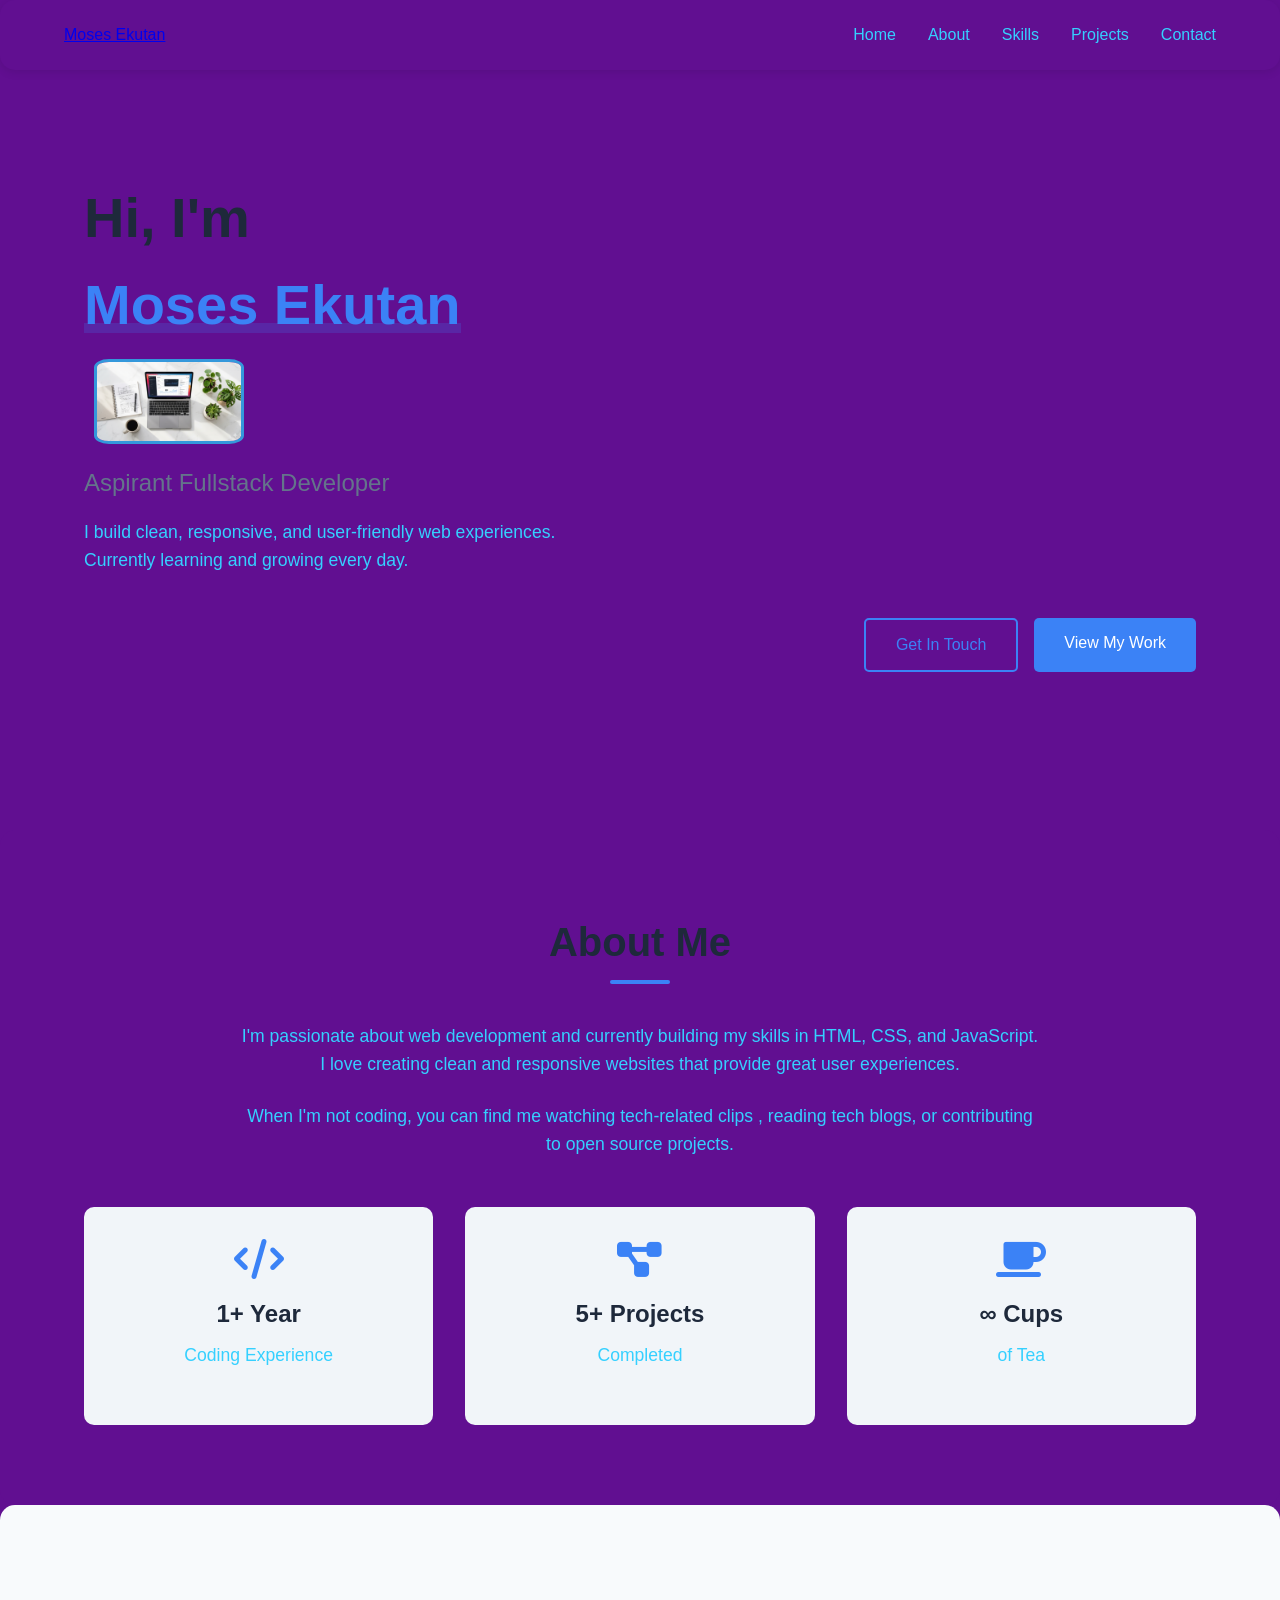
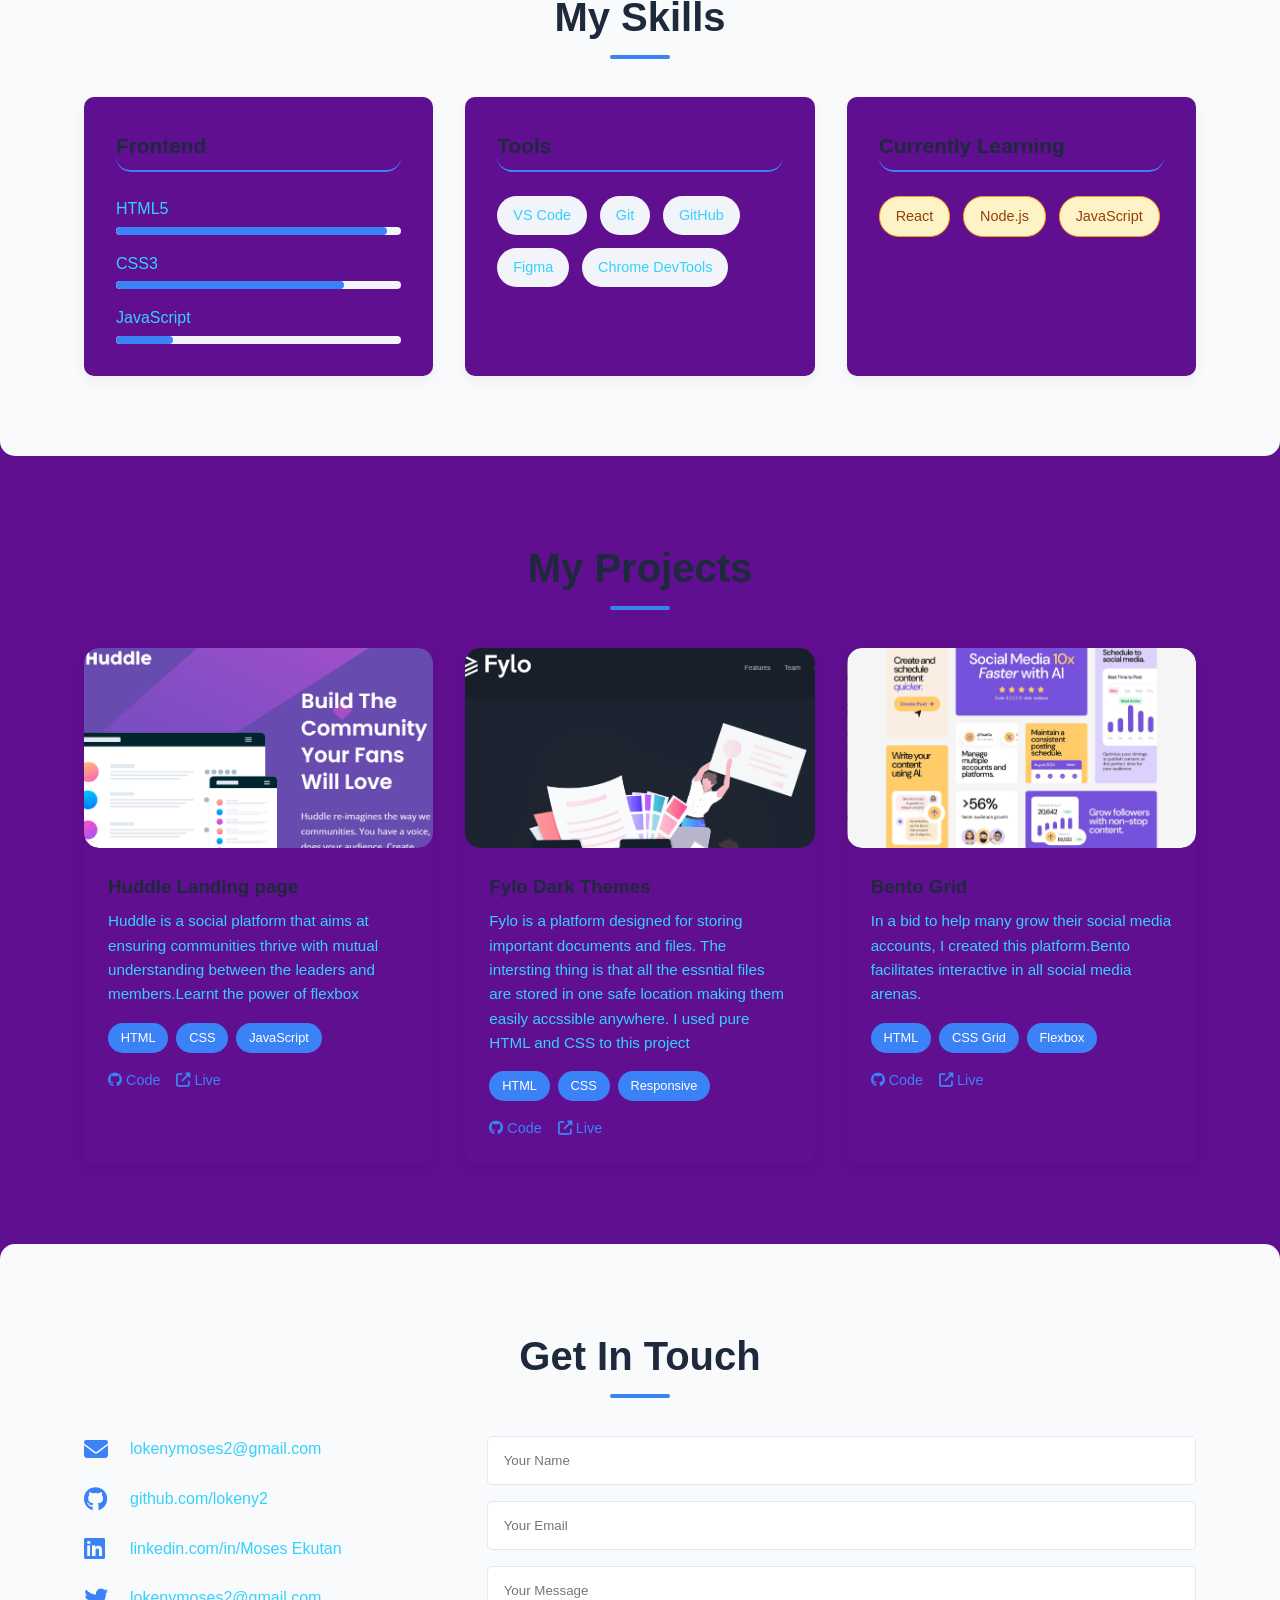
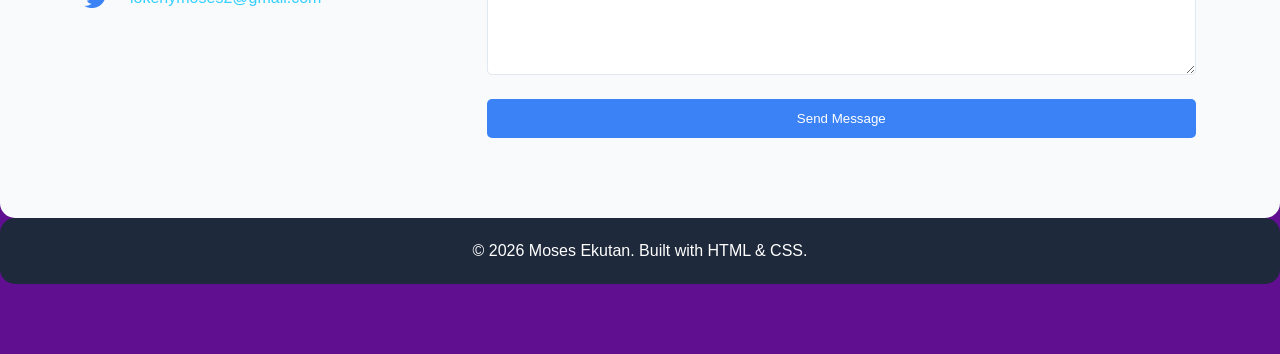
==== commit e5316995: "reorganized the two files" ====
--- a/index.html
+++ b/index.html
@@ -4,70 +4,68 @@
     <meta charset="UTF-8">
     <meta name="viewport" content="width=device-width, initial-scale=1.0">
     <title>Moses Ekutan · Developer Portfolio</title>
-    
-    <!-- CSS Link -->
     <link rel="stylesheet" href="style.css">
-    
-    <!-- Font Awesome for icons -->
     <link rel="stylesheet" href="https://cdnjs.cloudflare.com/ajax/libs/font-awesome/6.4.0/css/all.min.css">
-    
-    <!-- Google Fonts for better typography -->
     <link href="https://fonts.googleapis.com/css2?family=Inter:wght@400;500;600;700&display=swap" rel="stylesheet">
 </head>
 <body>
-    <!-- Navigation -->
+
+
+ <!-- Navigation -->
     <nav class="navbar">
-        <div class="nav-container">
-                <a href="#home">Moses Ekutan</a>
-            <ul class="nav-menu">
-                <li><a href="#home" class="nav-link">Home</a></li>
-                <li><a href="#about" class="nav-link">About</a></li>
-                <li><a href="#skills" class="nav-link">Skills</a></li>
-                <li><a href="#projects" class="nav-link">Projects</a></li>
-                <li><a href="#contact" class="nav-link">Contact</a></li>
-            </ul>
-            <div class="hamburger">
-                <span class="bar"></span>
-                <span class="bar"></span>
-                <span class="bar"></span>
-            </div>
-        </div>
+      <div class="nav-container">
+          <a href="#home">Moses Ekutan</a>
+          <ul class="nav-menu">
+             <li><a href="#home" class="nav-link">Home</a></li>
+             <li><a href="#about" class="nav-link">About</a></li>
+             <li><a href="#skills" class="nav-link">Skills</a></li>
+             <li><a href="#projects" class="nav-link">Projects</a></li>
+             <li><a href="#contact" class="nav-link">Contact</a></li>
+          </ul>
+          <div class="hamburger">
+             <span class="bar"></span>
+             <span class="bar"></span>
+             <span class="bar"></span>
+          </div>
+      </div>
     </nav>
+
+
 
     <!-- Hero Section -->
     <section id="home" class="hero">
-        <div class="container">
-            <div class="hero-content">
-                <div class="hero-text">
-                    <h1>Hi, I'm <span class="highlight">Moses Ekutan</span></h1>
-                    <p class="subtitle">Aspirant Fullstack Developer</p>
-                     <div class="hero-image">
-                     <img src="images/Hero image.png" alt="Moses Ekutan Profile">
-                    </div>
-                    <p class="description">
-                        I build clean, responsive, and user-friendly web experiences. 
-                        Currently learning and growing every day.
-                    </p>
-                </div>
-                   
-                    <div class="hero-buttons">
-                        <a href="#projects" class="btn btn-primary">View My Work</a>
-                        <a href="#contact" class="btn btn-secondary">Get In Touch</a>
-                    </div>
-                    </div>
-                </div>
-            </div>
-        </div>
-    </section>
+      <div class="container">
+        <div class="hero-content">
+          <div class="hero-text">
+             <h1>Hi, I'm <span class="highlight">Moses Ekutan</span></h1>
+             <div class="hero-image">
+               <img src="images/Hero image.png" alt="Moses Ekutan Profile">
+             </div>
+             <p class="subtitle">Aspirant Fullstack Developer</p>   
+             <p class="description">
+                I build clean, responsive, and user-friendly web experiences. 
+                Currently learning and growing every day.
+             </p>
+          </div>
+          <div class="hero-buttons">
+              <a href="#projects" class="btn btn-primary">View My Work</a>
+              <a href="#contact" class="btn btn-secondary">Get In Touch</a>
+          </div>
+        </div>
+      </div>
+    </div>
+    </section>
+
+
 
     <!-- About Section -->
     <section id="about" class="about">
         <div class="container">
-            <h2 class="section-title">About Me</h2>
-            <div class="about-content">
-                <div class="about-text">
-                    <p>I'm passionate about web development and currently building my skills in HTML, CSS, and JavaScript. I love creating clean, responsive websites that provide great user experiences.</p>
-                    <p>When I'm not coding, you can find me watching tech-related  clips , reading tech blogs, or contributing to open source projects.</p>       
+          <h2 class="section-title">About Me</h2>
+           <div class="about-content">
+             <div class="about-text">
+             <p>I'm passionate about web development and currently building my skills in HTML, CSS, and JavaScript. I love creating clean and responsive websites that provide great user experiences.</p>
+             <p>When I'm not coding, you can find me watching tech-related  clips , reading tech blogs, or contributing to open source projects.</p>       
                     <!-- Quick info cards -->
                     <div class="info-cards">
                         <div class="info-card">
@@ -84,12 +82,12 @@
                             <i class="fas fa-coffee"></i>
                             <h4>∞ Cups</h4>
                             <p>of Tea</p>
-                        </div>
-                    </div>
-                </div>
-            </div>
-        </div>
-    </section>
+                       </div>
+                    </div>
+           </div>
+        </div>
+    </div>
+   </section>
 
     <!-- Skills Section -->
     <section id="skills" class="skills">
@@ -216,50 +214,50 @@
 
     <!-- Contact Section -->
     <section id="contact" class="contact">
-        <div class="container">
+      <div class="container">
             <h2 class="section-title">Get In Touch</h2>
-            <div class="contact-content">
-                <div class="contact-info">
-                    <div class="contact-item">
-                        <i class="fas fa-envelope"></i>
-                        <a href="mailto:your.lokenymoses2@gmail.com">lokenymoses2@gmail.com</a>
-                    </div>
-                    <div class="contact-item">
-                        <i class="fab fa-github"></i>
-                        <a href="https://github.com/Lokeny2" target="_blank">github.com/lokeny2</a>
-                    </div>
-                    <div class="contact-item">
-                        <i class="fab fa-linkedin"></i>
-                        <a href="https://linkedin.com/in/Moses Ekutan" target="_blank">linkedin.com/in/Moses Ekutan</a>
-                    </div>
-                    <div class="contact-item">
-                        <i class="fab fa-twitter"></i>
-                        <a href="https://twitter.com/lokenymoses2@gmail.com">lokenymoses2@gmail.com</a>
-                    </div>
-                </div>
+        <div class="contact-content">
+            <div class="contact-info">
+                <div class="contact-item">
+                    <i class="fas fa-envelope"></i>
+                    <a href="mailto:your.lokenymoses2@gmail.com">lokenymoses2@gmail.com</a>
+                </div>
+                <div class="contact-item">
+                    <i class="fab fa-github"></i>
+                    <a href="https://github.com/Lokeny2" target="_blank">github.com/lokeny2</a>
+                </div>
+                <div class="contact-item">
+                    <i class="fab fa-linkedin"></i>
+                    <a href="https://linkedin.com/in/Moses Ekutan" target="_blank">linkedin.com/in/Moses Ekutan</a>
+                </div>
+                <div class="contact-item">
+                    <i class="fab fa-twitter"></i>
+                    <a href="https://twitter.com/lokenymoses2@gmail.com">lokenymoses2@gmail.com</a>
+                </div>
+            </div>
                 
-                <!-- Simple Contact Form -->
-                <form class="contact-form" action="#" method="POST">
-                    <div class="form-group">
-                        <input type="text" placeholder="Your Name" required>
-                    </div>
-                    <div class="form-group">
-                        <input type="email" placeholder="Your Email" required>
-                    </div>
-                    <div class="form-group">
-                        <textarea rows="5" placeholder="Your Message" required></textarea>
-                    </div>
-                    <button type="submit" class="btn btn-primary">Send Message</button>
-                </form>
-            </div>
-        </div>
+            <!-- Contact Form -->
+              <form class="contact-form" action="#" method="POST">
+                <div class="form-group">
+                    <input type="text" placeholder="Your Name" required>
+                </div>
+                <div class="form-group">
+                    <input type="email" placeholder="Your Email" required>
+                </div>
+                <div class="form-group">
+                    <textarea rows="5" placeholder="Your Message" required></textarea>
+                </div>
+                <button type="submit" class="btn btn-primary">Send Message</button>
+              </form>
+        </div>
+      </div>
     </section>
 
     <!-- Footer -->
     <footer class="footer">
-        <div class="container">
-            <p>&copy; 2026 Moses Ekutan. Built with HTML & CSS.</p>
-        </div>
+      <div class="container">
+        <p>&copy; 2026 Moses Ekutan. Built with HTML & CSS.</p>
+      </div>
     </footer>
 </body>
-</html>+</html>
--- a/style.css
+++ b/style.css
@@ -13,7 +13,7 @@
     --dark-color: #1e293b;         
     --light-color: #f8fafc;        
     --text-color: #35d0ff;         
-    --bg-color: #525151;            
+    --bg-color: #610f91;            
     --card-bg: #f1f5f9;           
     --transition: all 0.3s ease;
 }
@@ -38,7 +38,7 @@
 
 
 .section-title {
-    color: blue;
+    color: rgb(97, 97, 218);
     font-size: 2.5rem;
     font-weight: 700;
     color: var(--dark-color);
@@ -127,16 +127,17 @@
     display: flex;
     align-items: center;
     background: 0%linear-gradient(135deg, #f8fafc 0%, #e2e8f0 10);
-    margin-top: -70px; /* Offset for fixed navbar */
+    margin-top: -70px;
     padding-top: 70px;
 }
 .hero-image img {
-    max-width: 150px; /* Limits size to roughly 1/4 or less of standard viewport width */
+    max-width: 150px; 
     height: auto;
-    border-radius: 50%; /* Optional: makes it a circular profile pic */
+    border-radius: 10%; /* Optional: makes it a circular profile pic */
     border: 3px solid #3498db; /* Optional: adds a nice border */
     display: block;
     margin: 20px auto; /* Centers it and adds spacing */
+    margin-left: 10px;
 }
 .hero-content {
     display: grid;
@@ -564,4 +565,4 @@
     section {
         padding: 60px 0;
     }
-}+}
